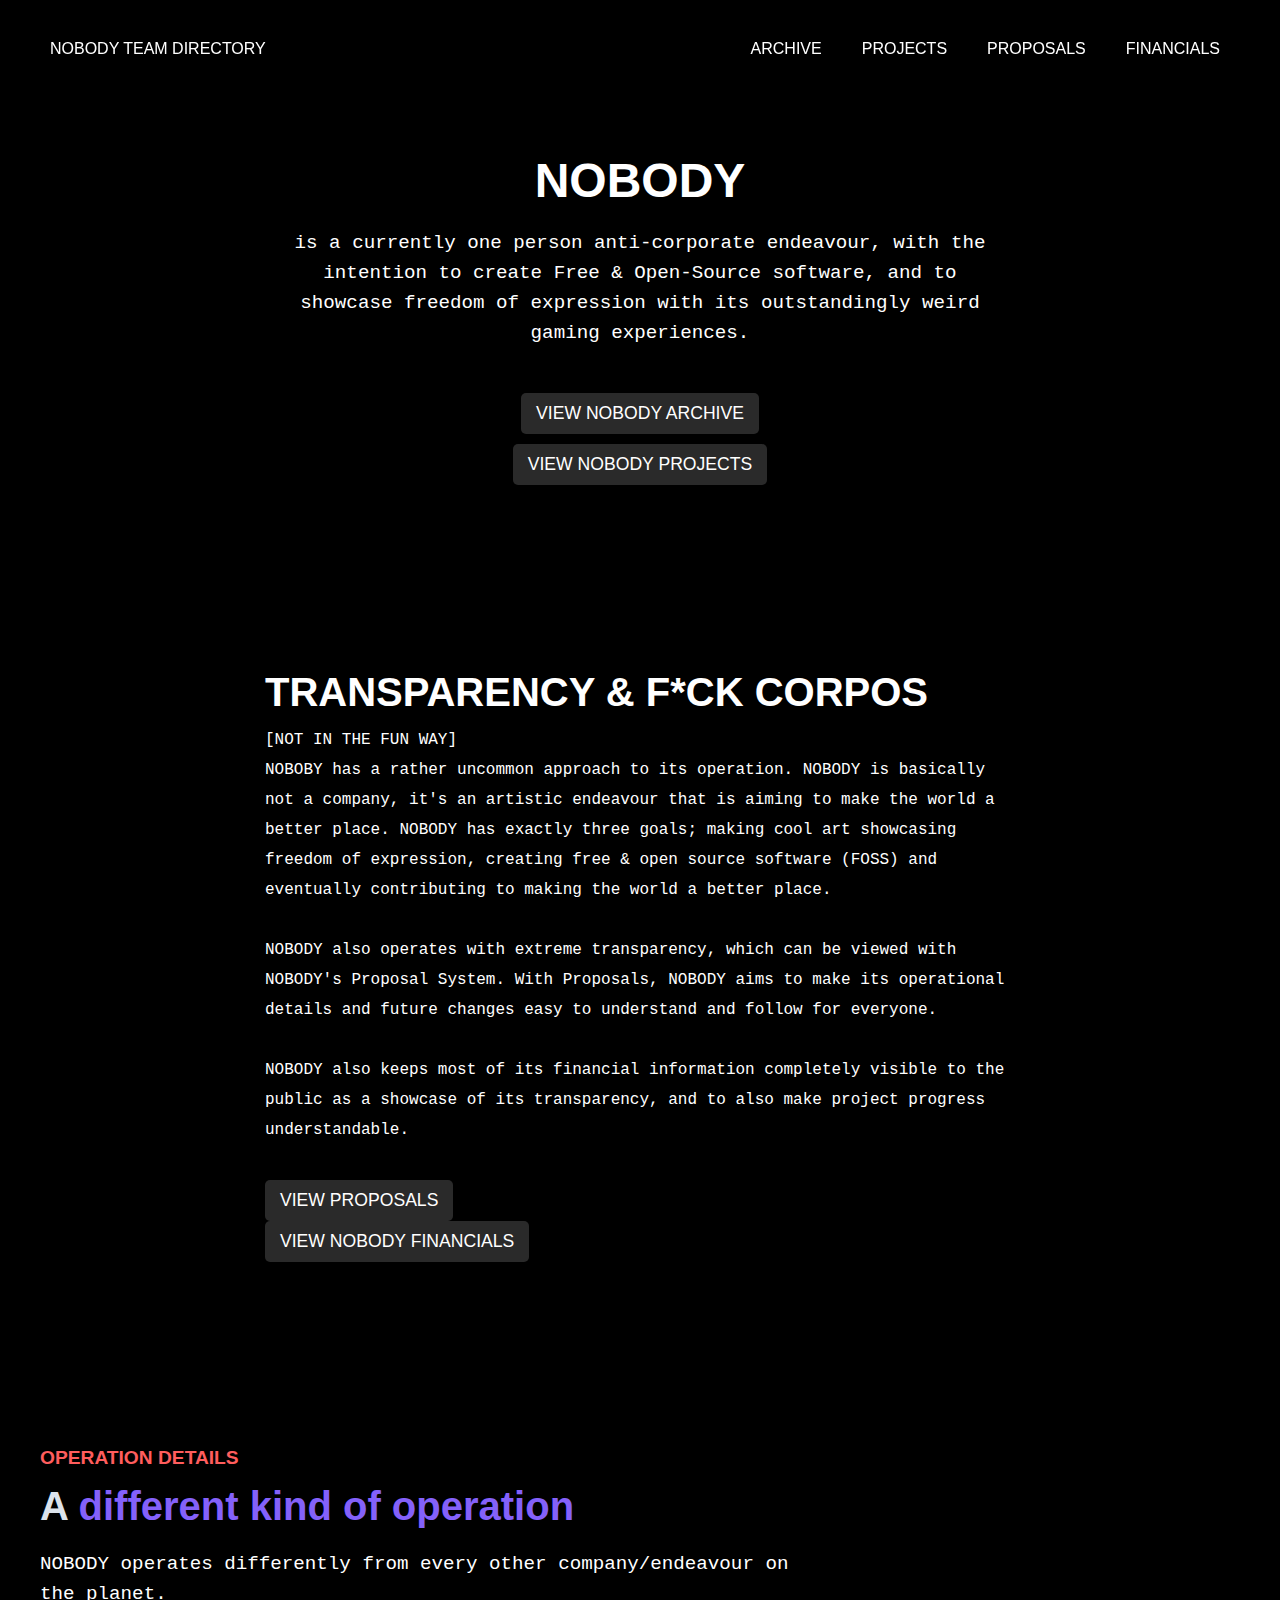
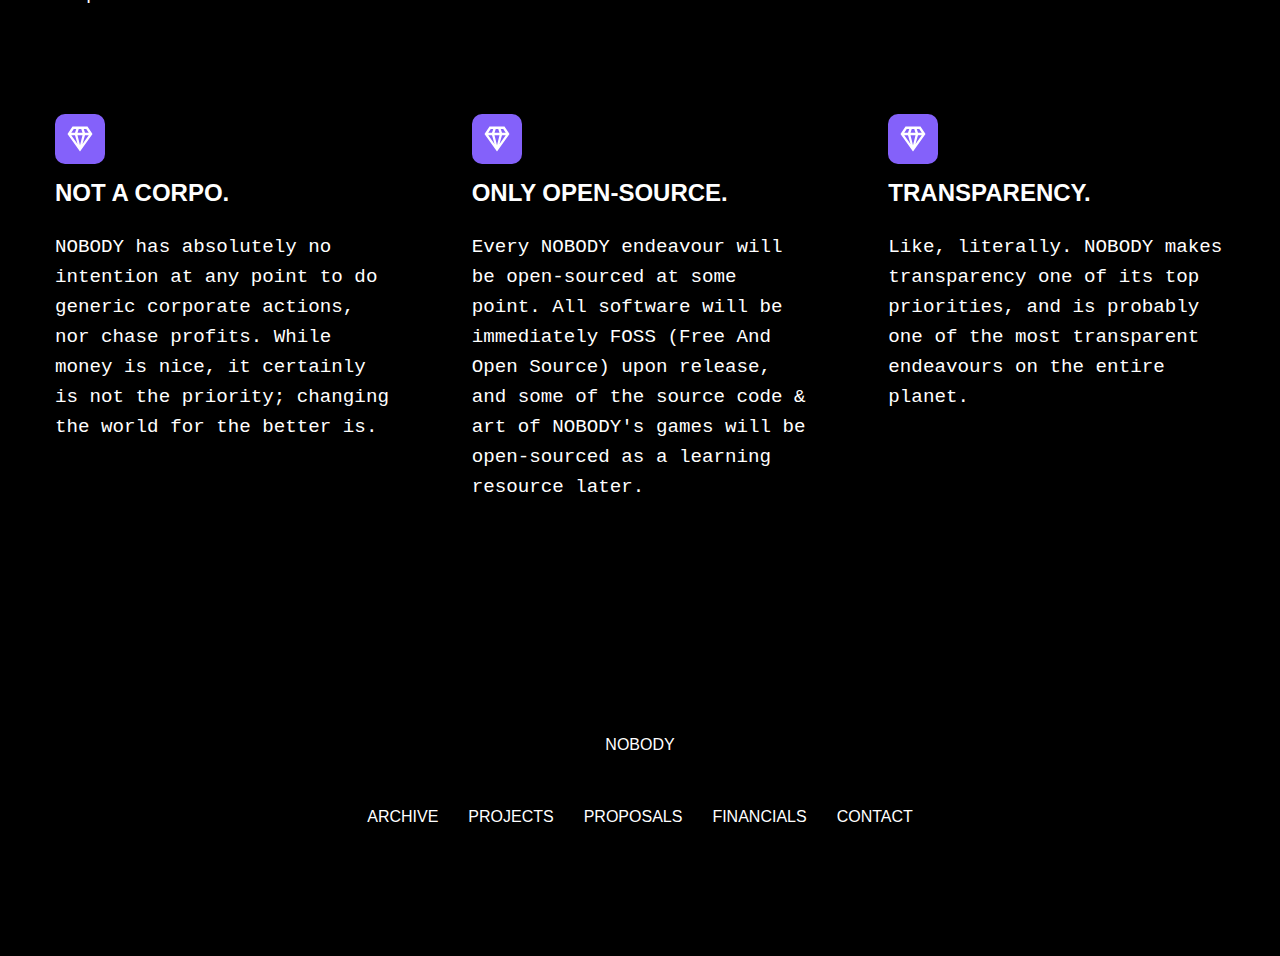
==== index.html @ 3863f9ed "Add files via upload" ====
<!doctype html>
            <html lang="en">
              <head>
                <meta charset="utf-8">
                <title>Directory</title>
                <meta name="generator" content="GrapesJS Studio">
                <meta name="viewport" content="width=device-width,initial-scale=1">
                <meta property="og:type" content="website">
                <meta name="robots" content="index,follow">
                <link rel="stylesheet" href="./css/style.css">
              </head>
              <body id="iau9"><div id="i6po" class="gjs-grid-row"><div id="itjq" class="gjs-grid-column"><div id="iyd2" class="gjs-grid-row"><div id="iqjl" class="gjs-grid-column"><div id="irokmc">NOBODY TEAM DIRECTORY</div></div><div id="iffs" class="gjs-grid-column"><div id="it00l" class="gjs-grid-row"><div id="irtfd" class="gjs-grid-column"><a id="icfyb" href="https://nobodyteam.com/archive" class="gjs-link">ARCHIVE</a><a href="https://nobodyteam.com/archive/projects" id="infmy1" class="gjs-link">PROJECTS</a></div><div id="icyzp" class="gjs-grid-column"><a id="i88iz" href="https://nobodyteam.com/archive/proposals" class="gjs-link">PROPOSALS<br/></a><a href="https://nobodyteam.com/financials" id="ijxx9k" class="gjs-link">FINANCIALS<br/></a></div></div></div></div></div></div><div id="irz7b" class="gjs-grid-row"><div id="iycz3" class="gjs-grid-column"><h1 id="irjua" class="gjs-heading">NOBODY</h1><div id="itndw" class="text-main-content">is a currently one person anti-corporate endeavour, with the intention to create Free &amp; Open-Source software, and to showcase freedom of expression with its outstandingly weird gaming experiences.</div><a id="iar3s" href="https://nobodyteam.com/archive" class="gjs-button">VIEW NOBODY ARCHIVE</a><a href="https://nobodyteam.com/archive/projects" id="itecow" class="gjs-button">VIEW NOBODY PROJECTS</a></div></div><div id="feature-section" class="gjs-grid-row"><div id="imymf" class="gjs-grid-column"><div id="ib541" class="gjs-grid-row"><div id="iz8m8" class="gjs-grid-column"><h2 id="ism014" class="gjs-heading">TRANSPARENCY &amp; F*CK CORPOS</h2><div id="igrx8" class="text-main-content">[NOT IN THE FUN WAY]<br/>NOBOBY has a rather uncommon approach to its operation. NOBODY is basically not a company, it's an artistic endeavour that is aiming to make the world a better place. NOBODY has exactly three goals; making cool art showcasing freedom of expression, creating free &amp; open source software (FOSS) and eventually contributing to making the world a better place.<br/><br/>NOBODY also operates with extreme transparency, which can be viewed with NOBODY's Proposal System. With Proposals, NOBODY aims to make its operational details and future changes easy to understand and follow for everyone.<br/><br/>NOBODY also keeps most of its financial information completely visible to the public as a showcase of its transparency, and to also make project progress understandable.</div><a id="iqx3z1" href="https://nobodyteam.com/archive/proposals" class="gjs-button">VIEW PROPOSALS</a><a id="ix31fj" href="https://nobodyteam.com/financials" class="gjs-button">VIEW NOBODY FINANCIALS</a></div></div></div></div><div id="ioyxg" class="gjs-grid-row"><div id="i8w4i" class="gjs-grid-column"><h4 id="ihs4lb" class="gjs-heading gjs-text-blue">OPERATION DETAILS</h4><h2 id="iiacm" class="gjs-heading">A <font color="#2463eb" id="i6rdk">different kind of operation</font></h2><div id="ia21sa" class="text-main-content">NOBODY operates differently from every other company/endeavour on the planet.</div><div id="ixzh1" class="gjs-grid-row"><div id="ilpi3" class="gjs-grid-column feature-item"><div data-type-icon id="ipmqo6" class="gjs-icon gjs-feature-icon"><svg viewBox="0 0 24 24"><path d="M16 9h3l-5 7m-4-7h4l-2 8M5 9h3l2 7m5-12h2l2 3h-3m-5-3h2l1 3h-4M7 4h2L8 7H5m1-5L2 8l10 14L22 8l-4-6H6z"></path></svg></div><h3 id="in9ef" class="gjs-heading">NOT A CORPO.</h3><div id="i8isa" class="text-main-content">NOBODY has absolutely no intention at any point to do generic corporate actions, nor chase profits. While money is nice, it certainly is not the priority; changing the world for the better is.</div></div><div id="ic57kq" class="gjs-grid-column feature-item"><div data-type-icon id="ibdusm" class="gjs-icon gjs-feature-icon"><svg viewBox="0 0 24 24"><path d="M16 9h3l-5 7m-4-7h4l-2 8M5 9h3l2 7m5-12h2l2 3h-3m-5-3h2l1 3h-4M7 4h2L8 7H5m1-5L2 8l10 14L22 8l-4-6H6z">
  </path></svg></div><h3 id="ica43q" class="gjs-heading">ONLY OPEN-SOURCE.</h3><div id="ickn3f" class="text-main-content">Every NOBODY endeavour will be open-sourced at some point. All software will be immediately FOSS (Free And Open Source) upon release, and some of the source code &amp; art of NOBODY's games will be open-sourced as a learning resource later.</div></div><div id="idv32l" class="gjs-grid-column feature-item"><div data-type-icon id="ipmept" class="gjs-icon gjs-feature-icon"><svg viewBox="0 0 24 24"><path d="M16 9h3l-5 7m-4-7h4l-2 8M5 9h3l2 7m5-12h2l2 3h-3m-5-3h2l1 3h-4M7 4h2L8 7H5m1-5L2 8l10 14L22 8l-4-6H6z">
  </path></svg></div><h3 id="ieu6p6" class="gjs-heading">TRANSPARENCY.</h3><div id="izqkf7" title="" class="text-main-content">Like, literally. NOBODY makes transparency one of its top priorities, and is probably one of the most transparent endeavours on the entire planet.</div></div></div></div></div><div id="iv3be5" class="gjs-grid-row"><div id="ilriti" class="gjs-grid-column"><div id="im0rle" class="gjs-grid-row"><div id="iotp6j" class="gjs-grid-column"><a href="/" id="iih6cv" class="gjs-link-box"><div id="ikwhak">NOBODY</div></a></div><div id="i1hx7l" class="gjs-grid-column"><a id="ij7g8t" title="" href="https://nobodyteam.com/archive" class="gjs-link">ARCHIVE</a><a id="ipjdtn" href="https://nobodyteam.com/archive/projects" class="gjs-link">PROJECTS</a><a id="ikj01e" href="https://nobodyteam.com/archive/proposals" class="gjs-link">PROPOSALS</a><a id="i2sl68" href="https://nobodyteam.com/financials" class="gjs-link">FINANCIALS</a><a href="https://nobodyteam.com/contact" id="ivv4fi" class="gjs-link">CONTACT</a></div></div></div></div></body>
            </html>
---- css/style.css ----
* { box-sizing: border-box; } body {margin: 0;}.gjs-icon{display:inline-block;text-decoration:none;color:inherit;vertical-align:middle;fill:currentColor;width:50px;height:50px;}.gjs-link-box{color:inherit;display:inline-block;vertical-align:top;padding:10px;max-width:100%;text-decoration:none;}.gjs-grid-column{flex:1 1 0%;padding:5px 0;}.gjs-link{vertical-align:top;max-width:100%;display:inline-block;text-decoration:none;color:inherit;}.gjs-grid-row{display:flex;justify-content:flex-start;align-items:stretch;flex-direction:row;min-height:auto;padding:10px 0;}.gjs-heading{margin:0;}.gjs-heading{margin:0;color:rgba(29, 40, 55, 1);}.gjs-grid-column{flex:1 1 0%;padding:5px 0;}.gjs-grid-row{display:flex;justify-content:flex-start;align-items:stretch;flex-direction:row;min-height:auto;padding:10px 0;}#iqjl{flex:0 1 auto;}.gjs-link-box{color:inherit;display:inline-block;vertical-align:top;padding:10px;max-width:100%;text-decoration:none;}.gjs-link{vertical-align:top;max-width:100%;display:inline-block;text-decoration:none;color:inherit;transition:color 0.3s ease 0s;}#iffs{flex:0 1 auto;align-self:flex-start;padding-left:0px;text-align:left;}#iyd2{align-items:center;justify-content:space-between;padding-top:0px;padding-bottom:0px;background-color:rgba(0, 0, 0, 0.8);border-top-left-radius:10px;border-top-right-radius:10px;border-bottom-right-radius:10px;border-bottom-left-radius:10px;backdrop-filter:blur(13px);box-shadow:0px 2px 7px 0px rgba(0, 0, 0, 0.14) ;}#i6po{justify-content:center;position:sticky;top:15px;padding-top:0px;padding-bottom:0px;padding-left:20px;padding-right:20px;background-color:rgba(0, 0, 0, 1);}#itjq{width:100%;max-width:1200px;}#it00l{padding-top:0px;padding-bottom:0px;}#icfyb{padding:10px;font-family:Arial, Helvetica, sans-serif;padding-left:20px;padding-right:20px;color:white;}#irtfd{flex:0 1 auto;}#i88iz{padding:10px;font-family:Arial, Helvetica, sans-serif;padding-left:20px;padding-right:20px;color:white;}#icyzp{flex:0 1 auto;}#irz7b{justify-content:center;padding-top:80px;padding-bottom:80px;padding-left:20px;padding-right:20px;color:rgba(0, 0, 0, 1);background-color:rgba(0, 0, 0, 1);}#iycz3{max-width:1200px;align-items:center;display:flex;flex-direction:column;gap:10px;color:rgba(0, 0, 0, 0);}#irjua{font-size:3rem;text-align:center;font-family:Impact, Charcoal, sans-serif;color:rgba(255, 255, 255, 1);background-color:rgba(0, 0, 0, 1);}#itndw{padding:10px;max-width:750px;margin-bottom:25px;text-align:center;font-family:Courier New, Courier, monospace;color:rgba(255, 255, 255, 1);}.text-content{line-height:20px;}.text-main-content{line-height:30px;font-size:1.2rem;}#iau9{font-family:Arial, Helvetica, sans-serif;background-image:unset;background-position:unset;background-size:unset;background-repeat:unset;background-attachment:unset;background-origin:unset;color:rgba(0, 0, 0, 1);background-color:rgba(0, 0, 0, 1);}#igrx8{padding:10px;max-width:750px;margin-bottom:25px;padding-left:0px;padding-right:0px;background-color:rgba(0, 0, 0, 0);background-image:unset;background-position:unset;background-size:unset;background-repeat:unset;background-attachment:unset;background-origin:unset;color:white;margin-top:0px;margin-right:0px;margin-left:0px;padding-top:10px;padding-bottom:10px;font-family:Courier New, Courier, monospace;font-size:1rem;}#imymf{max-width:1200px;align-items:center;display:flex;flex-direction:column;}#feature-section{justify-content:center;padding-top:80px;padding-bottom:80px;padding-left:20px;padding-right:20px;background-color:rgba(0, 0, 0, 1);}#ib541{gap:100px;justify-content:space-between;}#iz8m8{display:flex;flex-direction:column;align-items:flex-start;justify-content:center;}#in9ef{font-size:1.5rem;color:white;}#i8isa{padding:10px;padding-left:0px;padding-right:0px;color:rgba(255, 255, 255, 1);font-family:Courier New, Courier, monospace;}#i8w4i{max-width:1200px;display:flex;flex-direction:column;}#ioyxg{justify-content:center;padding-top:80px;padding-bottom:80px;padding-left:20px;padding-right:20px;border-top-color:rgba(0, 0, 0, 1);border-right-color:rgba(0, 0, 0, 1);border-bottom-color:rgba(0, 0, 0, 1);border-left-color:rgba(0, 0, 0, 1);background-color:rgba(0, 0, 0, 1);}#iiacm{font-size:2.5rem;margin-bottom:10px;max-width:750px;color:rgba(220, 227, 236, 1);}#ixzh1{width:100%;flex-wrap:wrap;justify-content:flex-start;gap:50px;}.gjs-grid-column.feature-item{padding-top:15px;padding-right:15px;padding-bottom:15px;padding-left:15px;display:flex;flex-direction:column;gap:15px;min-width:30%;}#ia21sa{padding:10px;max-width:750px;margin-bottom:70px;padding-left:0px;padding-right:0px;color:white;font-family:Courier New, Courier, monospace;}.gjs-grid-column.testimonial-item{padding-top:15px;padding-right:15px;padding-bottom:15px;padding-left:15px;display:flex;flex-direction:column;gap:15px;min-width:45%;background-color:rgba(247, 247, 247, 0.23);border-top-left-radius:5px;border-top-right-radius:5px;border-bottom-right-radius:5px;border-bottom-left-radius:5px;align-items:flex-start;border-top-width:1px;border-right-width:1px;border-bottom-width:1px;border-left-width:1px;border-top-style:solid;border-right-style:solid;border-bottom-style:solid;border-left-style:solid;border-top-color:rgba(0, 0, 0, 0.06);border-right-color:rgba(0, 0, 0, 0.06);border-bottom-color:rgba(0, 0, 0, 0.06);border-left-color:rgba(0, 0, 0, 0.06);}#ilriti{max-width:1200px;display:flex;flex-direction:column;}#iv3be5{justify-content:center;padding-top:80px;padding-left:20px;padding-right:20px;padding-bottom:80px;background-color:black;}#im0rle{flex-direction:column;}#iih6cv{display:block;padding-top:0px;padding-bottom:0px;}#iotp6j{align-self:center;}#ij7g8t{display:block;color:white;}#ipjdtn{display:block;color:white;}#ikj01e{display:block;color:white;}#i1hx7l{display:flex;gap:30px;flex:0 1 auto;justify-content:center;margin-top:30px;margin-bottom:30px;}#i2sl68{display:block;color:white;}.gjs-button{vertical-align:top;max-width:100%;display:inline-block;text-decoration:none;color:white;padding-right:15px;padding-bottom:10px;padding-left:15px;background-color:rgb(36, 99, 235);border-top-left-radius:5px;border-top-right-radius:5px;border-bottom-right-radius:5px;border-bottom-left-radius:5px;padding-top:10px;font-size:1.1rem;text-align:center;}.gjs-text-blue{color:rgb(36, 99, 235);}#ism014{font-size:2.5rem;color:white;font-family:Impact, Charcoal, sans-serif;}.gjs-link:hover{color:rgb(36, 99, 235);text-decoration:underline;}.gjs-icon{display:inline-block;text-decoration:none;color:inherit;vertical-align:middle;fill:currentColor;width:50px;height:50px;}#ihs4lb{font-size:1.2rem;margin-bottom:15px;color:rgba(255, 93, 93, 1);}.gjs-icon.gjs-feature-icon{padding-top:10px;padding-right:10px;padding-bottom:10px;padding-left:10px;background-color:rgb(36, 99, 235);color:white;border-top-left-radius:10px;border-top-right-radius:10px;border-bottom-right-radius:10px;border-bottom-left-radius:10px;}#ieu6p6{font-size:1.5rem;color:white;}#izqkf7{padding:10px;padding-left:0px;padding-right:0px;color:white;font-family:Courier New, Courier, monospace;}#ica43q{font-size:1.5rem;color:white;}#ickn3f{padding:10px;padding-left:0px;padding-right:0px;color:white;font-family:Courier New, Courier, monospace;}#infmy1{padding:10px;font-family:Arial, Helvetica, sans-serif;padding-left:20px;padding-right:20px;color:white;}#irokmc{padding:10px;font-family:Impact, Charcoal, sans-serif;color:white;}#iar3s{background-color:rgba(42, 42, 42, 1);color:rgba(255, 255, 255, 1);}#ikwhak{padding:10px;font-family:Impact, Charcoal, sans-serif;text-decoration:none;white-space:nowrap;backface-visibility:visible;padding-top:14px;padding-right:14px;padding-bottom:14px;padding-left:14px;color:white;}#iqx3z1{color:white;background-color:rgba(42, 42, 42, 1);}#i6rdk{color:rgba(132, 97, 250, 1);}#ipmqo6{background-color:rgba(132, 97, 250, 1);}#ibdusm{background-color:rgba(132, 97, 250, 1);}#ipmept{background-color:rgba(132, 97, 250, 1);}#ix31fj{color:white;background-color:rgba(42, 42, 42, 1);}#ivv4fi{display:block;color:white;}#ijxx9k{padding:10px;font-family:Arial, Helvetica, sans-serif;padding-left:20px;padding-right:20px;color:white;}#itecow{background-color:rgba(42, 42, 42, 1);color:rgba(255, 255, 255, 1);}#if6032{font-size:3rem;text-align:center;font-family:Impact, Charcoal, sans-serif;color:rgba(255, 255, 255, 1);background-color:rgba(0, 0, 0, 1);}#iafaul{padding:10px;max-width:750px;margin-bottom:25px;text-align:center;font-family:Courier New, Courier, monospace;color:rgba(255, 255, 255, 1);}#ir1l5k{background-color:rgba(42, 42, 42, 1);color:rgba(255, 255, 255, 1);}#iih3ub{max-width:1200px;align-items:center;display:flex;flex-direction:column;gap:10px;color:rgba(0, 0, 0, 0);}#ir8p3o{justify-content:center;padding-top:80px;padding-bottom:80px;padding-left:20px;padding-right:20px;color:rgba(0, 0, 0, 1);background-color:rgba(0, 0, 0, 1);}#ix34rz{font-family:Arial, Helvetica, sans-serif;background-image:unset;background-position:unset;background-size:unset;background-repeat:unset;background-attachment:unset;background-origin:unset;color:rgba(0, 0, 0, 1);background-color:rgba(0, 0, 0, 1);}#iumfko{padding:10px;max-width:750px;margin-bottom:25px;text-align:center;font-family:Courier New, Courier, monospace;color:rgba(0, 255, 118, 1);font-size:3rem;}#i2uc6i{padding:10px;max-width:750px;margin-bottom:25px;text-align:center;font-family:Courier New, Courier, monospace;color:rgba(255, 249, 0, 1);font-size:3rem;}#i5d1wd{padding:10px;max-width:750px;margin-bottom:25px;text-align:center;font-family:Courier New, Courier, monospace;color:rgba(255, 255, 255, 1);}#idufm5{padding:10px;max-width:750px;margin-bottom:25px;text-align:center;font-family:Courier New, Courier, monospace;color:rgba(255, 0, 0, 1);font-size:3rem;}@media (max-width: 992px){.gjs-grid-row{flex-direction:column;}.gjs-grid-row{flex-direction:column;}#iyd2{flex-direction:row;}#it00l{flex-direction:row;}}@media (max-width: 768px){#iffs{display:none;}}
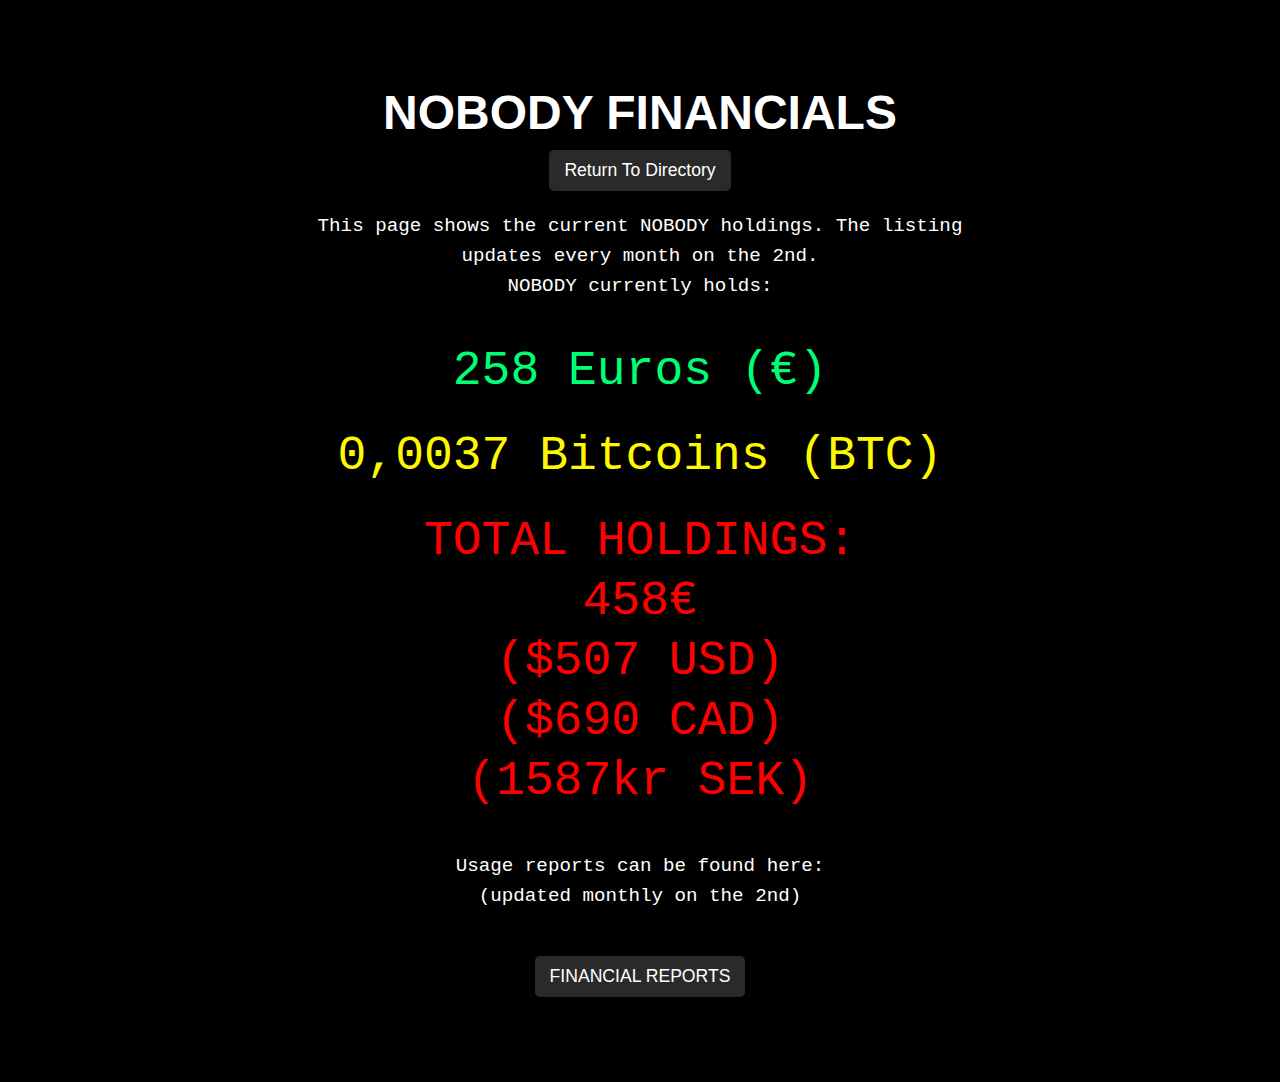
==== commit 42fa6d83: "Financials" ====
--- a/index.html
+++ b/index.html
@@ -2,15 +2,13 @@
             <html lang="en">
               <head>
                 <meta charset="utf-8">
-                <title>Directory</title>
+                <title>Financials</title>
                 <meta name="generator" content="GrapesJS Studio">
                 <meta name="viewport" content="width=device-width,initial-scale=1">
                 <meta property="og:type" content="website">
                 <meta name="robots" content="index,follow">
                 <link rel="stylesheet" href="./css/style.css">
               </head>
-              <body id="iau9"><div id="i6po" class="gjs-grid-row"><div id="itjq" class="gjs-grid-column"><div id="iyd2" class="gjs-grid-row"><div id="iqjl" class="gjs-grid-column"><div id="irokmc">NOBODY TEAM DIRECTORY</div></div><div id="iffs" class="gjs-grid-column"><div id="it00l" class="gjs-grid-row"><div id="irtfd" class="gjs-grid-column"><a id="icfyb" href="https://nobodyteam.com/archive" class="gjs-link">ARCHIVE</a><a href="https://nobodyteam.com/archive/projects" id="infmy1" class="gjs-link">PROJECTS</a></div><div id="icyzp" class="gjs-grid-column"><a id="i88iz" href="https://nobodyteam.com/archive/proposals" class="gjs-link">PROPOSALS<br/></a><a href="https://nobodyteam.com/financials" id="ijxx9k" class="gjs-link">FINANCIALS<br/></a></div></div></div></div></div></div><div id="irz7b" class="gjs-grid-row"><div id="iycz3" class="gjs-grid-column"><h1 id="irjua" class="gjs-heading">NOBODY</h1><div id="itndw" class="text-main-content">is a currently one person anti-corporate endeavour, with the intention to create Free &amp; Open-Source software, and to showcase freedom of expression with its outstandingly weird gaming experiences.</div><a id="iar3s" href="https://nobodyteam.com/archive" class="gjs-button">VIEW NOBODY ARCHIVE</a><a href="https://nobodyteam.com/archive/projects" id="itecow" class="gjs-button">VIEW NOBODY PROJECTS</a></div></div><div id="feature-section" class="gjs-grid-row"><div id="imymf" class="gjs-grid-column"><div id="ib541" class="gjs-grid-row"><div id="iz8m8" class="gjs-grid-column"><h2 id="ism014" class="gjs-heading">TRANSPARENCY &amp; F*CK CORPOS</h2><div id="igrx8" class="text-main-content">[NOT IN THE FUN WAY]<br/>NOBOBY has a rather uncommon approach to its operation. NOBODY is basically not a company, it's an artistic endeavour that is aiming to make the world a better place. NOBODY has exactly three goals; making cool art showcasing freedom of expression, creating free &amp; open source software (FOSS) and eventually contributing to making the world a better place.<br/><br/>NOBODY also operates with extreme transparency, which can be viewed with NOBODY's Proposal System. With Proposals, NOBODY aims to make its operational details and future changes easy to understand and follow for everyone.<br/><br/>NOBODY also keeps most of its financial information completely visible to the public as a showcase of its transparency, and to also make project progress understandable.</div><a id="iqx3z1" href="https://nobodyteam.com/archive/proposals" class="gjs-button">VIEW PROPOSALS</a><a id="ix31fj" href="https://nobodyteam.com/financials" class="gjs-button">VIEW NOBODY FINANCIALS</a></div></div></div></div><div id="ioyxg" class="gjs-grid-row"><div id="i8w4i" class="gjs-grid-column"><h4 id="ihs4lb" class="gjs-heading gjs-text-blue">OPERATION DETAILS</h4><h2 id="iiacm" class="gjs-heading">A <font color="#2463eb" id="i6rdk">different kind of operation</font></h2><div id="ia21sa" class="text-main-content">NOBODY operates differently from every other company/endeavour on the planet.</div><div id="ixzh1" class="gjs-grid-row"><div id="ilpi3" class="gjs-grid-column feature-item"><div data-type-icon id="ipmqo6" class="gjs-icon gjs-feature-icon"><svg viewBox="0 0 24 24"><path d="M16 9h3l-5 7m-4-7h4l-2 8M5 9h3l2 7m5-12h2l2 3h-3m-5-3h2l1 3h-4M7 4h2L8 7H5m1-5L2 8l10 14L22 8l-4-6H6z"></path></svg></div><h3 id="in9ef" class="gjs-heading">NOT A CORPO.</h3><div id="i8isa" class="text-main-content">NOBODY has absolutely no intention at any point to do generic corporate actions, nor chase profits. While money is nice, it certainly is not the priority; changing the world for the better is.</div></div><div id="ic57kq" class="gjs-grid-column feature-item"><div data-type-icon id="ibdusm" class="gjs-icon gjs-feature-icon"><svg viewBox="0 0 24 24"><path d="M16 9h3l-5 7m-4-7h4l-2 8M5 9h3l2 7m5-12h2l2 3h-3m-5-3h2l1 3h-4M7 4h2L8 7H5m1-5L2 8l10 14L22 8l-4-6H6z">
-  </path></svg></div><h3 id="ica43q" class="gjs-heading">ONLY OPEN-SOURCE.</h3><div id="ickn3f" class="text-main-content">Every NOBODY endeavour will be open-sourced at some point. All software will be immediately FOSS (Free And Open Source) upon release, and some of the source code &amp; art of NOBODY's games will be open-sourced as a learning resource later.</div></div><div id="idv32l" class="gjs-grid-column feature-item"><div data-type-icon id="ipmept" class="gjs-icon gjs-feature-icon"><svg viewBox="0 0 24 24"><path d="M16 9h3l-5 7m-4-7h4l-2 8M5 9h3l2 7m5-12h2l2 3h-3m-5-3h2l1 3h-4M7 4h2L8 7H5m1-5L2 8l10 14L22 8l-4-6H6z">
-  </path></svg></div><h3 id="ieu6p6" class="gjs-heading">TRANSPARENCY.</h3><div id="izqkf7" title="" class="text-main-content">Like, literally. NOBODY makes transparency one of its top priorities, and is probably one of the most transparent endeavours on the entire planet.</div></div></div></div></div><div id="iv3be5" class="gjs-grid-row"><div id="ilriti" class="gjs-grid-column"><div id="im0rle" class="gjs-grid-row"><div id="iotp6j" class="gjs-grid-column"><a href="/" id="iih6cv" class="gjs-link-box"><div id="ikwhak">NOBODY</div></a></div><div id="i1hx7l" class="gjs-grid-column"><a id="ij7g8t" title="" href="https://nobodyteam.com/archive" class="gjs-link">ARCHIVE</a><a id="ipjdtn" href="https://nobodyteam.com/archive/projects" class="gjs-link">PROJECTS</a><a id="ikj01e" href="https://nobodyteam.com/archive/proposals" class="gjs-link">PROPOSALS</a><a id="i2sl68" href="https://nobodyteam.com/financials" class="gjs-link">FINANCIALS</a><a href="https://nobodyteam.com/contact" id="ivv4fi" class="gjs-link">CONTACT</a></div></div></div></div></body>
+              <body id="ix34rz"><div class="gjs-grid-row" id="ir8p3o"><div class="gjs-grid-column" id="iih3ub"><h1 class="gjs-heading" id="if6032">NOBODY FINANCIALS</h1><a href="https://nobodyteam.com/" id="iyntn2" class="gjs-button">Return To Directory</a><div class="text-main-content" id="iafaul">This page shows the current NOBODY holdings. The listing updates every month on the 2nd.<br/>NOBODY currently holds:</div><div class="text-main-content" id="iumfko">258 Euros (€)</div><div class="text-main-content" id="i2uc6i">0,0037 Bitcoins (BTC)</div><div class="text-main-content" id="idufm5">TOTAL HOLDINGS:<br/><br/>458€<br/><br/>($507 USD)<br/><br/>($690 CAD)<br/><br/>(1587kr SEK)</div><div class="text-main-content" id="i5d1wd">Usage reports can be found here:<br/>(updated monthly on the 2nd)</div><a href="https://nobodyteam.com/financials/financialreports" id="ir1l5k" class="gjs-button">FINANCIAL REPORTS</a></div></div></body>
             </html>
           --- a/css/style.css
+++ b/css/style.css
@@ -1 +1 @@
-* { box-sizing: border-box; } body {margin: 0;}.gjs-icon{display:inline-block;text-decoration:none;color:inherit;vertical-align:middle;fill:currentColor;width:50px;height:50px;}.gjs-link-box{color:inherit;display:inline-block;vertical-align:top;padding:10px;max-width:100%;text-decoration:none;}.gjs-grid-column{flex:1 1 0%;padding:5px 0;}.gjs-link{vertical-align:top;max-width:100%;display:inline-block;text-decoration:none;color:inherit;}.gjs-grid-row{display:flex;justify-content:flex-start;align-items:stretch;flex-direction:row;min-height:auto;padding:10px 0;}.gjs-heading{margin:0;}.gjs-heading{margin:0;color:rgba(29, 40, 55, 1);}.gjs-grid-column{flex:1 1 0%;padding:5px 0;}.gjs-grid-row{display:flex;justify-content:flex-start;align-items:stretch;flex-direction:row;min-height:auto;padding:10px 0;}#iqjl{flex:0 1 auto;}.gjs-link-box{color:inherit;display:inline-block;vertical-align:top;padding:10px;max-width:100%;text-decoration:none;}.gjs-link{vertical-align:top;max-width:100%;display:inline-block;text-decoration:none;color:inherit;transition:color 0.3s ease 0s;}#iffs{flex:0 1 auto;align-self:flex-start;padding-left:0px;text-align:left;}#iyd2{align-items:center;justify-content:space-between;padding-top:0px;padding-bottom:0px;background-color:rgba(0, 0, 0, 0.8);border-top-left-radius:10px;border-top-right-radius:10px;border-bottom-right-radius:10px;border-bottom-left-radius:10px;backdrop-filter:blur(13px);box-shadow:0px 2px 7px 0px rgba(0, 0, 0, 0.14) ;}#i6po{justify-content:center;position:sticky;top:15px;padding-top:0px;padding-bottom:0px;padding-left:20px;padding-right:20px;background-color:rgba(0, 0, 0, 1);}#itjq{width:100%;max-width:1200px;}#it00l{padding-top:0px;padding-bottom:0px;}#icfyb{padding:10px;font-family:Arial, Helvetica, sans-serif;padding-left:20px;padding-right:20px;color:white;}#irtfd{flex:0 1 auto;}#i88iz{padding:10px;font-family:Arial, Helvetica, sans-serif;padding-left:20px;padding-right:20px;color:white;}#icyzp{flex:0 1 auto;}#irz7b{justify-content:center;padding-top:80px;padding-bottom:80px;padding-left:20px;padding-right:20px;color:rgba(0, 0, 0, 1);background-color:rgba(0, 0, 0, 1);}#iycz3{max-width:1200px;align-items:center;display:flex;flex-direction:column;gap:10px;color:rgba(0, 0, 0, 0);}#irjua{font-size:3rem;text-align:center;font-family:Impact, Charcoal, sans-serif;color:rgba(255, 255, 255, 1);background-color:rgba(0, 0, 0, 1);}#itndw{padding:10px;max-width:750px;margin-bottom:25px;text-align:center;font-family:Courier New, Courier, monospace;color:rgba(255, 255, 255, 1);}.text-content{line-height:20px;}.text-main-content{line-height:30px;font-size:1.2rem;}#iau9{font-family:Arial, Helvetica, sans-serif;background-image:unset;background-position:unset;background-size:unset;background-repeat:unset;background-attachment:unset;background-origin:unset;color:rgba(0, 0, 0, 1);background-color:rgba(0, 0, 0, 1);}#igrx8{padding:10px;max-width:750px;margin-bottom:25px;padding-left:0px;padding-right:0px;background-color:rgba(0, 0, 0, 0);background-image:unset;background-position:unset;background-size:unset;background-repeat:unset;background-attachment:unset;background-origin:unset;color:white;margin-top:0px;margin-right:0px;margin-left:0px;padding-top:10px;padding-bottom:10px;font-family:Courier New, Courier, monospace;font-size:1rem;}#imymf{max-width:1200px;align-items:center;display:flex;flex-direction:column;}#feature-section{justify-content:center;padding-top:80px;padding-bottom:80px;padding-left:20px;padding-right:20px;background-color:rgba(0, 0, 0, 1);}#ib541{gap:100px;justify-content:space-between;}#iz8m8{display:flex;flex-direction:column;align-items:flex-start;justify-content:center;}#in9ef{font-size:1.5rem;color:white;}#i8isa{padding:10px;padding-left:0px;padding-right:0px;color:rgba(255, 255, 255, 1);font-family:Courier New, Courier, monospace;}#i8w4i{max-width:1200px;display:flex;flex-direction:column;}#ioyxg{justify-content:center;padding-top:80px;padding-bottom:80px;padding-left:20px;padding-right:20px;border-top-color:rgba(0, 0, 0, 1);border-right-color:rgba(0, 0, 0, 1);border-bottom-color:rgba(0, 0, 0, 1);border-left-color:rgba(0, 0, 0, 1);background-color:rgba(0, 0, 0, 1);}#iiacm{font-size:2.5rem;margin-bottom:10px;max-width:750px;color:rgba(220, 227, 236, 1);}#ixzh1{width:100%;flex-wrap:wrap;justify-content:flex-start;gap:50px;}.gjs-grid-column.feature-item{padding-top:15px;padding-right:15px;padding-bottom:15px;padding-left:15px;display:flex;flex-direction:column;gap:15px;min-width:30%;}#ia21sa{padding:10px;max-width:750px;margin-bottom:70px;padding-left:0px;padding-right:0px;color:white;font-family:Courier New, Courier, monospace;}.gjs-grid-column.testimonial-item{padding-top:15px;padding-right:15px;padding-bottom:15px;padding-left:15px;display:flex;flex-direction:column;gap:15px;min-width:45%;background-color:rgba(247, 247, 247, 0.23);border-top-left-radius:5px;border-top-right-radius:5px;border-bottom-right-radius:5px;border-bottom-left-radius:5px;align-items:flex-start;border-top-width:1px;border-right-width:1px;border-bottom-width:1px;border-left-width:1px;border-top-style:solid;border-right-style:solid;border-bottom-style:solid;border-left-style:solid;border-top-color:rgba(0, 0, 0, 0.06);border-right-color:rgba(0, 0, 0, 0.06);border-bottom-color:rgba(0, 0, 0, 0.06);border-left-color:rgba(0, 0, 0, 0.06);}#ilriti{max-width:1200px;display:flex;flex-direction:column;}#iv3be5{justify-content:center;padding-top:80px;padding-left:20px;padding-right:20px;padding-bottom:80px;background-color:black;}#im0rle{flex-direction:column;}#iih6cv{display:block;padding-top:0px;padding-bottom:0px;}#iotp6j{align-self:center;}#ij7g8t{display:block;color:white;}#ipjdtn{display:block;color:white;}#ikj01e{display:block;color:white;}#i1hx7l{display:flex;gap:30px;flex:0 1 auto;justify-content:center;margin-top:30px;margin-bottom:30px;}#i2sl68{display:block;color:white;}.gjs-button{vertical-align:top;max-width:100%;display:inline-block;text-decoration:none;color:white;padding-right:15px;padding-bottom:10px;padding-left:15px;background-color:rgb(36, 99, 235);border-top-left-radius:5px;border-top-right-radius:5px;border-bottom-right-radius:5px;border-bottom-left-radius:5px;padding-top:10px;font-size:1.1rem;text-align:center;}.gjs-text-blue{color:rgb(36, 99, 235);}#ism014{font-size:2.5rem;color:white;font-family:Impact, Charcoal, sans-serif;}.gjs-link:hover{color:rgb(36, 99, 235);text-decoration:underline;}.gjs-icon{display:inline-block;text-decoration:none;color:inherit;vertical-align:middle;fill:currentColor;width:50px;height:50px;}#ihs4lb{font-size:1.2rem;margin-bottom:15px;color:rgba(255, 93, 93, 1);}.gjs-icon.gjs-feature-icon{padding-top:10px;padding-right:10px;padding-bottom:10px;padding-left:10px;background-color:rgb(36, 99, 235);color:white;border-top-left-radius:10px;border-top-right-radius:10px;border-bottom-right-radius:10px;border-bottom-left-radius:10px;}#ieu6p6{font-size:1.5rem;color:white;}#izqkf7{padding:10px;padding-left:0px;padding-right:0px;color:white;font-family:Courier New, Courier, monospace;}#ica43q{font-size:1.5rem;color:white;}#ickn3f{padding:10px;padding-left:0px;padding-right:0px;color:white;font-family:Courier New, Courier, monospace;}#infmy1{padding:10px;font-family:Arial, Helvetica, sans-serif;padding-left:20px;padding-right:20px;color:white;}#irokmc{padding:10px;font-family:Impact, Charcoal, sans-serif;color:white;}#iar3s{background-color:rgba(42, 42, 42, 1);color:rgba(255, 255, 255, 1);}#ikwhak{padding:10px;font-family:Impact, Charcoal, sans-serif;text-decoration:none;white-space:nowrap;backface-visibility:visible;padding-top:14px;padding-right:14px;padding-bottom:14px;padding-left:14px;color:white;}#iqx3z1{color:white;background-color:rgba(42, 42, 42, 1);}#i6rdk{color:rgba(132, 97, 250, 1);}#ipmqo6{background-color:rgba(132, 97, 250, 1);}#ibdusm{background-color:rgba(132, 97, 250, 1);}#ipmept{background-color:rgba(132, 97, 250, 1);}#ix31fj{color:white;background-color:rgba(42, 42, 42, 1);}#ivv4fi{display:block;color:white;}#ijxx9k{padding:10px;font-family:Arial, Helvetica, sans-serif;padding-left:20px;padding-right:20px;color:white;}#itecow{background-color:rgba(42, 42, 42, 1);color:rgba(255, 255, 255, 1);}#if6032{font-size:3rem;text-align:center;font-family:Impact, Charcoal, sans-serif;color:rgba(255, 255, 255, 1);background-color:rgba(0, 0, 0, 1);}#iafaul{padding:10px;max-width:750px;margin-bottom:25px;text-align:center;font-family:Courier New, Courier, monospace;color:rgba(255, 255, 255, 1);}#ir1l5k{background-color:rgba(42, 42, 42, 1);color:rgba(255, 255, 255, 1);}#iih3ub{max-width:1200px;align-items:center;display:flex;flex-direction:column;gap:10px;color:rgba(0, 0, 0, 0);}#ir8p3o{justify-content:center;padding-top:80px;padding-bottom:80px;padding-left:20px;padding-right:20px;color:rgba(0, 0, 0, 1);background-color:rgba(0, 0, 0, 1);}#ix34rz{font-family:Arial, Helvetica, sans-serif;background-image:unset;background-position:unset;background-size:unset;background-repeat:unset;background-attachment:unset;background-origin:unset;color:rgba(0, 0, 0, 1);background-color:rgba(0, 0, 0, 1);}#iumfko{padding:10px;max-width:750px;margin-bottom:25px;text-align:center;font-family:Courier New, Courier, monospace;color:rgba(0, 255, 118, 1);font-size:3rem;}#i2uc6i{padding:10px;max-width:750px;margin-bottom:25px;text-align:center;font-family:Courier New, Courier, monospace;color:rgba(255, 249, 0, 1);font-size:3rem;}#i5d1wd{padding:10px;max-width:750px;margin-bottom:25px;text-align:center;font-family:Courier New, Courier, monospace;color:rgba(255, 255, 255, 1);}#idufm5{padding:10px;max-width:750px;margin-bottom:25px;text-align:center;font-family:Courier New, Courier, monospace;color:rgba(255, 0, 0, 1);font-size:3rem;}@media (max-width: 992px){.gjs-grid-row{flex-direction:column;}.gjs-grid-row{flex-direction:column;}#iyd2{flex-direction:row;}#it00l{flex-direction:row;}}@media (max-width: 768px){#iffs{display:none;}}+* { box-sizing: border-box; } body {margin: 0;}.gjs-icon{display:inline-block;text-decoration:none;color:inherit;vertical-align:middle;fill:currentColor;width:50px;height:50px;}.gjs-link-box{color:inherit;display:inline-block;vertical-align:top;padding:10px;max-width:100%;text-decoration:none;}.gjs-grid-column{flex:1 1 0%;padding:5px 0;}.gjs-link{vertical-align:top;max-width:100%;display:inline-block;text-decoration:none;color:inherit;}.gjs-grid-row{display:flex;justify-content:flex-start;align-items:stretch;flex-direction:row;min-height:auto;padding:10px 0;}.gjs-heading{margin:0;}.gjs-heading{margin:0;color:rgba(29, 40, 55, 1);}.gjs-grid-column{flex:1 1 0%;padding:5px 0;}.gjs-grid-row{display:flex;justify-content:flex-start;align-items:stretch;flex-direction:row;min-height:auto;padding:10px 0;}#iqjl{flex:0 1 auto;}.gjs-link-box{color:inherit;display:inline-block;vertical-align:top;padding:10px;max-width:100%;text-decoration:none;}.gjs-link{vertical-align:top;max-width:100%;display:inline-block;text-decoration:none;color:inherit;transition:color 0.3s ease 0s;}#iffs{flex:0 1 auto;align-self:flex-start;padding-left:0px;text-align:left;}#iyd2{align-items:center;justify-content:space-between;padding-top:0px;padding-bottom:0px;background-color:rgba(0, 0, 0, 0.8);border-top-left-radius:10px;border-top-right-radius:10px;border-bottom-right-radius:10px;border-bottom-left-radius:10px;backdrop-filter:blur(13px);box-shadow:0px 2px 7px 0px rgba(0, 0, 0, 0.14) ;}#i6po{justify-content:center;position:sticky;top:15px;padding-top:0px;padding-bottom:0px;padding-left:20px;padding-right:20px;background-color:rgba(0, 0, 0, 1);}#itjq{width:100%;max-width:1200px;}#it00l{padding-top:0px;padding-bottom:0px;}#icfyb{padding:10px;font-family:Arial, Helvetica, sans-serif;padding-left:20px;padding-right:20px;color:white;}#irtfd{flex:0 1 auto;}#i88iz{padding:10px;font-family:Arial, Helvetica, sans-serif;padding-left:20px;padding-right:20px;color:white;}#icyzp{flex:0 1 auto;}#irz7b{justify-content:center;padding-top:80px;padding-bottom:80px;padding-left:20px;padding-right:20px;color:rgba(0, 0, 0, 1);background-color:rgba(0, 0, 0, 1);}#iycz3{max-width:1200px;align-items:center;display:flex;flex-direction:column;gap:10px;color:rgba(0, 0, 0, 0);}#irjua{font-size:3rem;text-align:center;font-family:Impact, Charcoal, sans-serif;color:rgba(255, 255, 255, 1);background-color:rgba(0, 0, 0, 1);}#itndw{padding:10px;max-width:750px;margin-bottom:25px;text-align:center;font-family:Courier New, Courier, monospace;color:rgba(255, 255, 255, 1);}.text-content{line-height:20px;}.text-main-content{line-height:30px;font-size:1.2rem;}#iau9{font-family:Arial, Helvetica, sans-serif;background-image:unset;background-position:unset;background-size:unset;background-repeat:unset;background-attachment:unset;background-origin:unset;color:rgba(0, 0, 0, 1);background-color:rgba(0, 0, 0, 1);}#igrx8{padding:10px;max-width:750px;margin-bottom:25px;padding-left:0px;padding-right:0px;background-color:rgba(0, 0, 0, 0);background-image:unset;background-position:unset;background-size:unset;background-repeat:unset;background-attachment:unset;background-origin:unset;color:white;margin-top:0px;margin-right:0px;margin-left:0px;padding-top:10px;padding-bottom:10px;font-family:Courier New, Courier, monospace;font-size:1rem;}#imymf{max-width:1200px;align-items:center;display:flex;flex-direction:column;}#feature-section{justify-content:center;padding-top:80px;padding-bottom:80px;padding-left:20px;padding-right:20px;background-color:rgba(0, 0, 0, 1);}#ib541{gap:100px;justify-content:space-between;}#iz8m8{display:flex;flex-direction:column;align-items:flex-start;justify-content:center;}#in9ef{font-size:1.5rem;color:white;}#i8isa{padding:10px;padding-left:0px;padding-right:0px;color:rgba(255, 255, 255, 1);font-family:Courier New, Courier, monospace;}#i8w4i{max-width:1200px;display:flex;flex-direction:column;}#ioyxg{justify-content:center;padding-top:80px;padding-bottom:80px;padding-left:20px;padding-right:20px;border-top-color:rgba(0, 0, 0, 1);border-right-color:rgba(0, 0, 0, 1);border-bottom-color:rgba(0, 0, 0, 1);border-left-color:rgba(0, 0, 0, 1);background-color:rgba(0, 0, 0, 1);}#iiacm{font-size:2.5rem;margin-bottom:10px;max-width:750px;color:rgba(220, 227, 236, 1);}#ixzh1{width:100%;flex-wrap:wrap;justify-content:flex-start;gap:50px;}.gjs-grid-column.feature-item{padding-top:15px;padding-right:15px;padding-bottom:15px;padding-left:15px;display:flex;flex-direction:column;gap:15px;min-width:30%;}#ia21sa{padding:10px;max-width:750px;margin-bottom:70px;padding-left:0px;padding-right:0px;color:white;font-family:Courier New, Courier, monospace;}.gjs-grid-column.testimonial-item{padding-top:15px;padding-right:15px;padding-bottom:15px;padding-left:15px;display:flex;flex-direction:column;gap:15px;min-width:45%;background-color:rgba(247, 247, 247, 0.23);border-top-left-radius:5px;border-top-right-radius:5px;border-bottom-right-radius:5px;border-bottom-left-radius:5px;align-items:flex-start;border-top-width:1px;border-right-width:1px;border-bottom-width:1px;border-left-width:1px;border-top-style:solid;border-right-style:solid;border-bottom-style:solid;border-left-style:solid;border-top-color:rgba(0, 0, 0, 0.06);border-right-color:rgba(0, 0, 0, 0.06);border-bottom-color:rgba(0, 0, 0, 0.06);border-left-color:rgba(0, 0, 0, 0.06);}#ilriti{max-width:1200px;display:flex;flex-direction:column;}#iv3be5{justify-content:center;padding-top:80px;padding-left:20px;padding-right:20px;padding-bottom:80px;background-color:black;}#im0rle{flex-direction:column;}#iih6cv{display:block;padding-top:0px;padding-bottom:0px;}#iotp6j{align-self:center;}#ij7g8t{display:block;color:white;}#ipjdtn{display:block;color:white;}#ikj01e{display:block;color:white;}#i1hx7l{display:flex;gap:30px;flex:0 1 auto;justify-content:center;margin-top:30px;margin-bottom:30px;}#i2sl68{display:block;color:white;}.gjs-button{vertical-align:top;max-width:100%;display:inline-block;text-decoration:none;color:white;padding-right:15px;padding-bottom:10px;padding-left:15px;background-color:rgb(36, 99, 235);border-top-left-radius:5px;border-top-right-radius:5px;border-bottom-right-radius:5px;border-bottom-left-radius:5px;padding-top:10px;font-size:1.1rem;text-align:center;}.gjs-text-blue{color:rgb(36, 99, 235);}#ism014{font-size:2.5rem;color:white;font-family:Impact, Charcoal, sans-serif;}.gjs-link:hover{color:rgb(36, 99, 235);text-decoration:underline;}.gjs-icon{display:inline-block;text-decoration:none;color:inherit;vertical-align:middle;fill:currentColor;width:50px;height:50px;}#ihs4lb{font-size:1.2rem;margin-bottom:15px;color:rgba(255, 93, 93, 1);}.gjs-icon.gjs-feature-icon{padding-top:10px;padding-right:10px;padding-bottom:10px;padding-left:10px;background-color:rgb(36, 99, 235);color:white;border-top-left-radius:10px;border-top-right-radius:10px;border-bottom-right-radius:10px;border-bottom-left-radius:10px;}#ieu6p6{font-size:1.5rem;color:white;}#izqkf7{padding:10px;padding-left:0px;padding-right:0px;color:white;font-family:Courier New, Courier, monospace;}#ica43q{font-size:1.5rem;color:white;}#ickn3f{padding:10px;padding-left:0px;padding-right:0px;color:white;font-family:Courier New, Courier, monospace;}#infmy1{padding:10px;font-family:Arial, Helvetica, sans-serif;padding-left:20px;padding-right:20px;color:white;}#irokmc{padding:10px;font-family:Impact, Charcoal, sans-serif;color:white;}#iar3s{background-color:rgba(42, 42, 42, 1);color:rgba(255, 255, 255, 1);}#ikwhak{padding:10px;font-family:Impact, Charcoal, sans-serif;text-decoration:none;white-space:nowrap;backface-visibility:visible;padding-top:14px;padding-right:14px;padding-bottom:14px;padding-left:14px;color:white;}#iqx3z1{color:white;background-color:rgba(42, 42, 42, 1);}#i6rdk{color:rgba(132, 97, 250, 1);}#ipmqo6{background-color:rgba(132, 97, 250, 1);}#ibdusm{background-color:rgba(132, 97, 250, 1);}#ipmept{background-color:rgba(132, 97, 250, 1);}#ix31fj{color:white;background-color:rgba(42, 42, 42, 1);}#ivv4fi{display:block;color:white;}#ijxx9k{padding:10px;font-family:Arial, Helvetica, sans-serif;padding-left:20px;padding-right:20px;color:white;}#itecow{background-color:rgba(42, 42, 42, 1);color:rgba(255, 255, 255, 1);}#if6032{font-size:3rem;text-align:center;font-family:Impact, Charcoal, sans-serif;color:rgba(255, 255, 255, 1);background-color:rgba(0, 0, 0, 1);}#iafaul{padding:10px;max-width:750px;margin-bottom:25px;text-align:center;font-family:Courier New, Courier, monospace;color:rgba(255, 255, 255, 1);}#ir1l5k{background-color:rgba(42, 42, 42, 1);color:rgba(255, 255, 255, 1);}#iih3ub{max-width:1200px;align-items:center;display:flex;flex-direction:column;gap:10px;color:rgba(0, 0, 0, 0);}#ir8p3o{justify-content:center;padding-top:80px;padding-bottom:80px;padding-left:20px;padding-right:20px;color:rgba(0, 0, 0, 1);background-color:rgba(0, 0, 0, 1);}#ix34rz{font-family:Arial, Helvetica, sans-serif;background-image:unset;background-position:unset;background-size:unset;background-repeat:unset;background-attachment:unset;background-origin:unset;color:rgba(0, 0, 0, 1);background-color:rgba(0, 0, 0, 1);}#iumfko{padding:10px;max-width:750px;margin-bottom:25px;text-align:center;font-family:Courier New, Courier, monospace;color:rgba(0, 255, 118, 1);font-size:3rem;}#i2uc6i{padding:10px;max-width:750px;margin-bottom:25px;text-align:center;font-family:Courier New, Courier, monospace;color:rgba(255, 249, 0, 1);font-size:3rem;}#i5d1wd{padding:10px;max-width:750px;margin-bottom:25px;text-align:center;font-family:Courier New, Courier, monospace;color:rgba(255, 255, 255, 1);}#idufm5{padding:10px;max-width:750px;margin-bottom:25px;text-align:center;font-family:Courier New, Courier, monospace;color:rgba(255, 0, 0, 1);font-size:3rem;}#iyntn2{background-color:rgba(42, 42, 42, 1);color:rgba(255, 255, 255, 1);}@media (max-width: 992px){.gjs-grid-row{flex-direction:column;}.gjs-grid-row{flex-direction:column;}#iyd2{flex-direction:row;}#it00l{flex-direction:row;}}@media (max-width: 768px){#iffs{display:none;}}